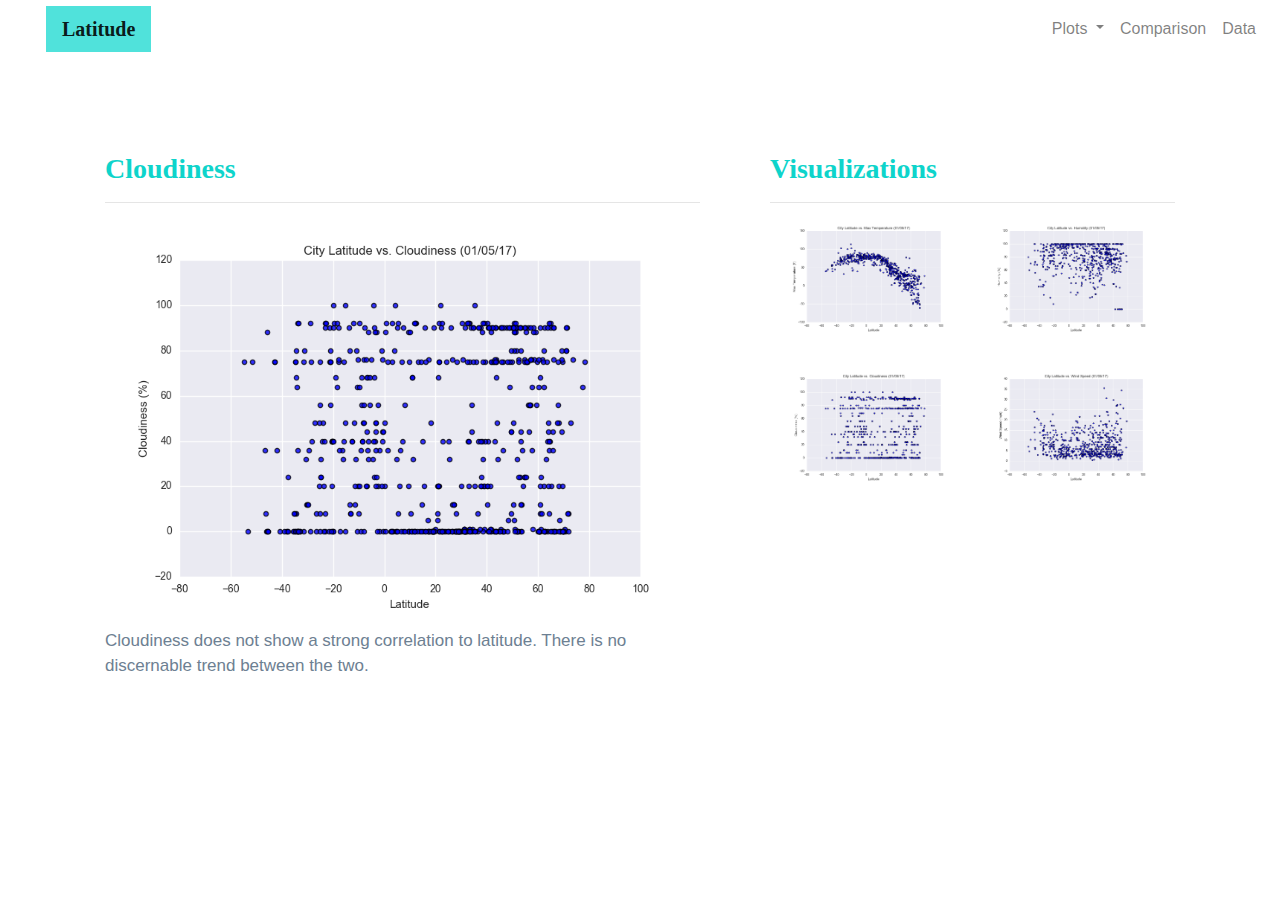
==== cloudiness.html @ d5f11bc2 "finished landing page" ====
<!DOCTYPE html>
<html lang = "en">
    <head>
        <meta charset="UTF-8">
        <meta http-equiv="X-UA-Compatible" content="IE=edge">
        <title>Weather Visualizations Dashboard</title>
        <meta name="viewport" content="width=device-width, initial-scale=1">

        <link rel="stylesheet" type="text/css" href="style.css">
        <link rel="stylesheet" href="https://stackpath.bootstrapcdn.com/bootstrap/4.3.1/css/bootstrap.min.css" integrity="sha384-ggOyR0iXCbMQv3Xipma34MD+dH/1fQ784/j6cY/iJTQUOhcWr7x9JvoRxT2MZw1T" crossorigin="anonymous">
    </head>
      
    <body>
           
        <!---Navigation-->
        <div class="navigation">
            <nav class="navbar navbar-expand-lg navbar-light">
              <a class="navbar-brand" style="background-color: #50e2db;" href="index.html">Latitude</a>
              <button class="navbar-toggler  border border-white" type="button" data-toggle="collapse" data-target="#navbarNavDropdown"
                aria-controls="navbarNavDropdown" aria-expanded="false" aria-label="Toggle navigation">
                <span class="navbar-toggler-icon"></span>
              </button>
              <div class="collapse navbar-collapse" id="navbarNavDropdown">
                <ul class="navbar-nav ml-auto">
                  <li class="nav-item dropdown">
                    <a class="nav-link dropdown-toggle" href="#" id="navbarDropdownMenuLink" data-toggle="dropdown"
                      aria-haspopup="true" aria-expanded="false">
                      Plots
                    </a>
                    <div class="dropdown-menu" aria-labelledby="navbarDropdownMenuLink">
                      <a class="dropdown-item" href="max_temp.html">Max Temp</a>
                      <a class="dropdown-item" href="humidity.html">Humidity</a>
                      <a class="dropdown-item" href="cloudiness.html">Cloudiness</a>
                      <a class="dropdown-item" href="wind_speed.html">Wind Speed</a>
                    </div>
                  </li>
                <li class="nav-item">
                  <a class="nav-link" href="comparisons.html">Comparison</a>
                </li>
                <li class="nav-item">
                  <a class="nav-link" href="data.html">Data</a>
                </li>
              </ul>
            </div>
          </nav>
        </div>
       
        <!-- Content Section -->  
        <div class="container">
            <div class="row">
            <div class="col-lg-7 col-md-12">
                <!-- Left box -->
            <div class="box">
            <h3 class="title">Cloudiness</h3> 
            <hr>
            <img src="Resources/assets/images/Fig3.png" alt="Cloudiness Graph">     
            <p>Cloudiness does not show a strong correlation to latitude. There is no discernable trend between the two.</p>
               
            </div>
            </div>
            <div class="col-lg-5 col-md-12">
                <!-- Right box -->
            <div class="box">

            <h3 class="title">Visualizations</h3>
            <hr>
            <div class="container">
                <div class="row" style="padding-bottom: 30px;">
                <div class="col-6">
                    <a href="max_temp.html">
                    <img class="panel" src="Resources/assets/images/Fig1.png" alt="Max Temp Graph">
                    </a>
                </div>

                <div class="col-6">
                    <a href="humidity.html">
                    <img class="panel" src="Resources/assets/images/Fig2.png" alt="Humidity Graph">
                    </a>
                </div>
                </div>

                <div class="row" style="padding-bottom: 30px;">
                    <div class="col-6">
                    <a href="cloudiness.html">
                    <img class="panel" src="Resources/assets/images/Fig3.png" alt="Cloudiness Graph">
                    </a>
                </div>
            

                <div class="col-6">
                    <a href="wind_speed.html">
                    <img class="panel" src="Resources/assets/images/Fig4.png" alt="Wind Speed Graph">
                    </a>
                </div>
                
            </div>
        </div>
        </div>
        </div>
        </div> 
    </div> 

        <script src="https://code.jquery.com/jquery-3.3.1.slim.min.js" integrity="sha384-q8i/X+965DzO0rT7abK41JStQIAqVgRVzpbzo5smXKp4YfRvH+8abtTE1Pi6jizo" crossorigin="anonymous"></script>
        <script src="https://cdnjs.cloudflare.com/ajax/libs/popper.js/1.14.7/umd/popper.min.js" integrity="sha384-UO2eT0CpHqdSJQ6hJty5KVphtPhzWj9WO1clHTMGa3JDZwrnQq4sF86dIHNDz0W1" crossorigin="anonymous"></script>
        <script src="https://stackpath.bootstrapcdn.com/bootstrap/4.3.1/js/bootstrap.min.js" integrity="sha384-JjSmVgyd0p3pXB1rRibZUAYoIIy6OrQ6VrjIEaFf/nJGzIxFDsf4x0xIM+B07jRM" crossorigin="anonymous"></script>
</body>
</html>
---- style.css ----
body{
    background-color: white; 
  }

.navigation .navbar-brand{
    color: white; 
    margin-left: 30px; 
    padding: inherit; 
    font-weight: bold; 
    background-color: #0BADA6;
    font-family: Georgia, 'Times New Roman', Times, serif;
  }
  
.navbar{
    max-height: 57px;
    background-color: white;
    font-size:16px; 
  }


img{
    width:100% !important;
    height:100% !important;
  }

.active, .panel:hover{
    border-color:#0BADA6;
    border-style: solid; 
     
  }

.vizualization{
    width:50% !important;
    height:50% !important;
  }

/* .container{
    background-color: rgb(197, 191, 191);
    
} */

.title{
    color: #0ed4cb;  
    font-family: Georgia, 'Times New Roman', Times, serif;
    font-weight: bolder; 
    padding-top: 25px; 
  }


.box {
    margin-top: 60px; 
    margin-bottom: 62px; 
    padding: 10px 20px 15px; 
    color:black;
    background-color: white; 
  
  }

p{
    color: #6D8092;
    font-family: Arial, Helvetica, sans-serif;
    font-size: 17px; 
    }

@media(max-width: 992px){
    .navbar-expand-lg{
    background-color: #0BADA6 !important;
    }
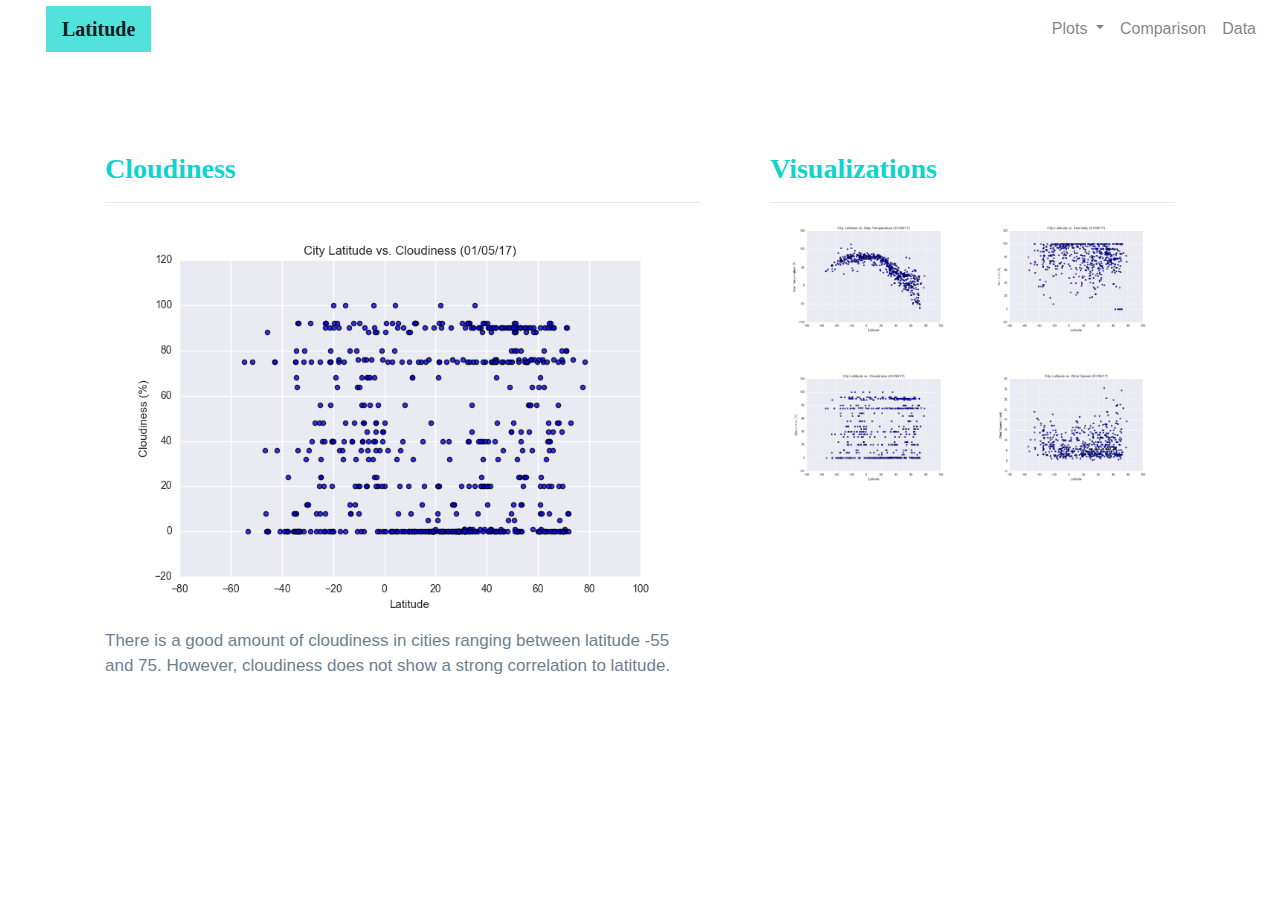
==== commit 5af0b581: "finished html code" ====
--- a/cloudiness.html
+++ b/cloudiness.html
@@ -54,7 +54,7 @@
             <h3 class="title">Cloudiness</h3> 
             <hr>
             <img src="Resources/assets/images/Fig3.png" alt="Cloudiness Graph">     
-            <p>Cloudiness does not show a strong correlation to latitude. There is no discernable trend between the two.</p>
+            <p>There is a good amount of cloudiness in cities ranging between latitude -55 and 75. However, cloudiness does not show a strong correlation to latitude.</p>
                
             </div>
             </div>
